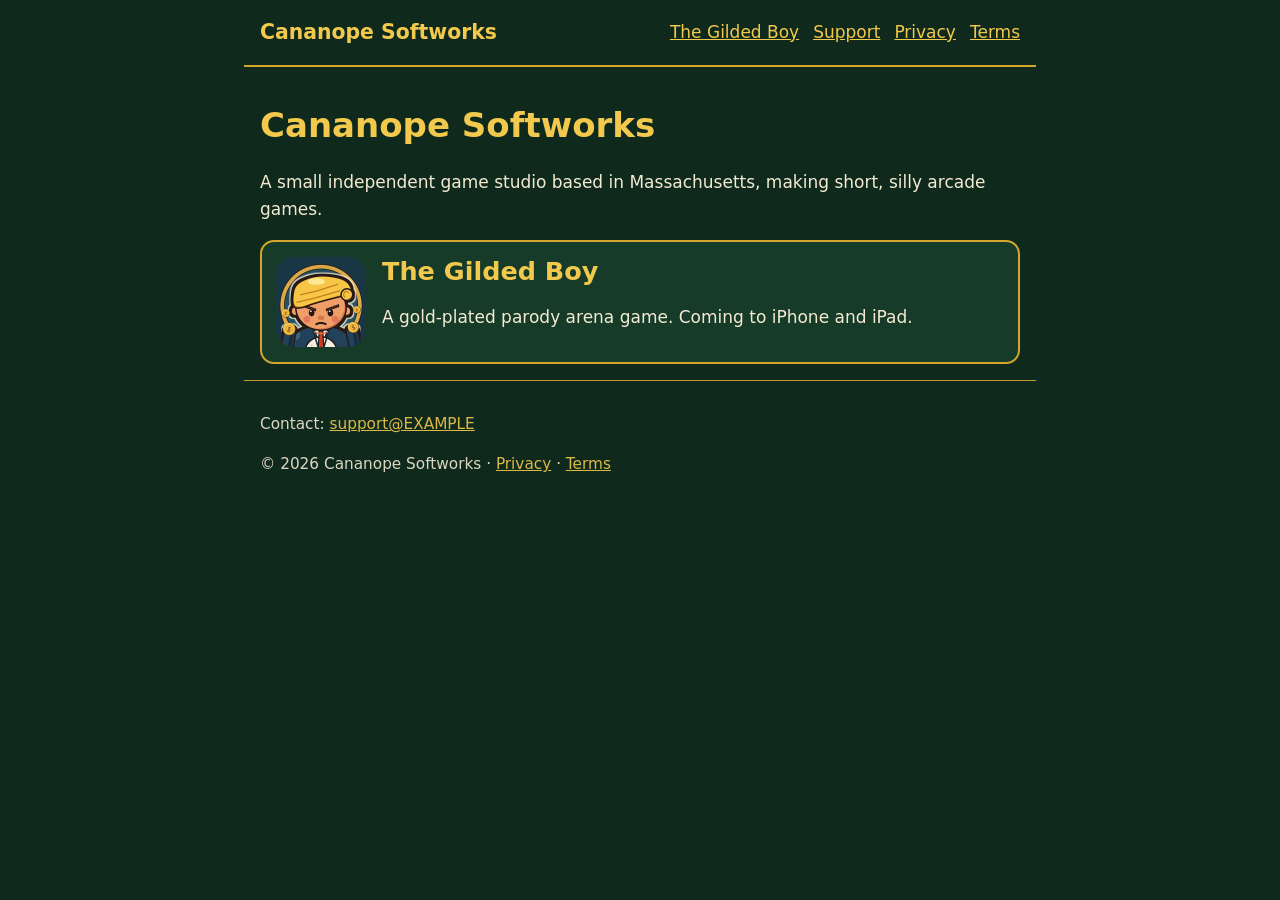
==== index.html @ b7f8e5b9 "Studio site" ====
<!doctype html><html lang="en"><head><meta charset="utf-8"><meta name="viewport" content="width=device-width,initial-scale=1"><title>Home | Cananope Softworks</title><link rel="stylesheet" href="style.css"></head><body>
<header><a class="brand" href="index.html">Cananope Softworks</a><nav><a href="the-gilded-boy.html">The Gilded Boy</a><a href="support.html">Support</a><a href="privacy.html">Privacy</a><a href="terms.html">Terms</a></nav></header>
<main><h1>Cananope Softworks</h1><p>A small independent game studio based in Massachusetts, making short, silly arcade games.</p>
<a class="card" href="the-gilded-boy.html"><img src="img/icon.png" alt="The Gilded Boy icon" width="90" height="90"><div><h2>The Gilded Boy</h2><p>A gold-plated parody arena game. Coming to iPhone and iPad.</p></div></a></main>
<footer><p>Contact: <a href="mailto:support@EXAMPLE">support@EXAMPLE</a></p><p>&copy; 2026 Cananope Softworks &middot; <a href="privacy.html">Privacy</a> &middot; <a href="terms.html">Terms</a></p></footer></body></html>
---- style.css ----
body{margin:0;font:17px/1.6 system-ui,sans-serif;background:#0f2a1d;color:#f3ead2}
header,main,footer{max-width:760px;margin:auto;padding:16px}
header{display:flex;flex-wrap:wrap;gap:10px;justify-content:space-between;align-items:center;border-bottom:2px solid #d4a72c}
.brand{font-weight:800;font-size:1.2em;color:#f2c94c;text-decoration:none}
nav a{margin-left:14px}a{color:#f2c94c}
h1,h2,h3{color:#f2c94c;line-height:1.2}
.card{display:flex;gap:16px;align-items:center;background:#173b29;border:2px solid #d4a72c;border-radius:14px;padding:14px;text-decoration:none;color:inherit}
.card img{border-radius:18px}.card h2{margin:0}
.hero{width:100%;height:auto;border-radius:12px;border:2px solid #d4a72c}
.note{font-size:.85em;opacity:.85;border-left:3px solid #d4a72c;padding-left:10px}
footer{border-top:1px solid #d4a72c;font-size:.9em;opacity:.9}
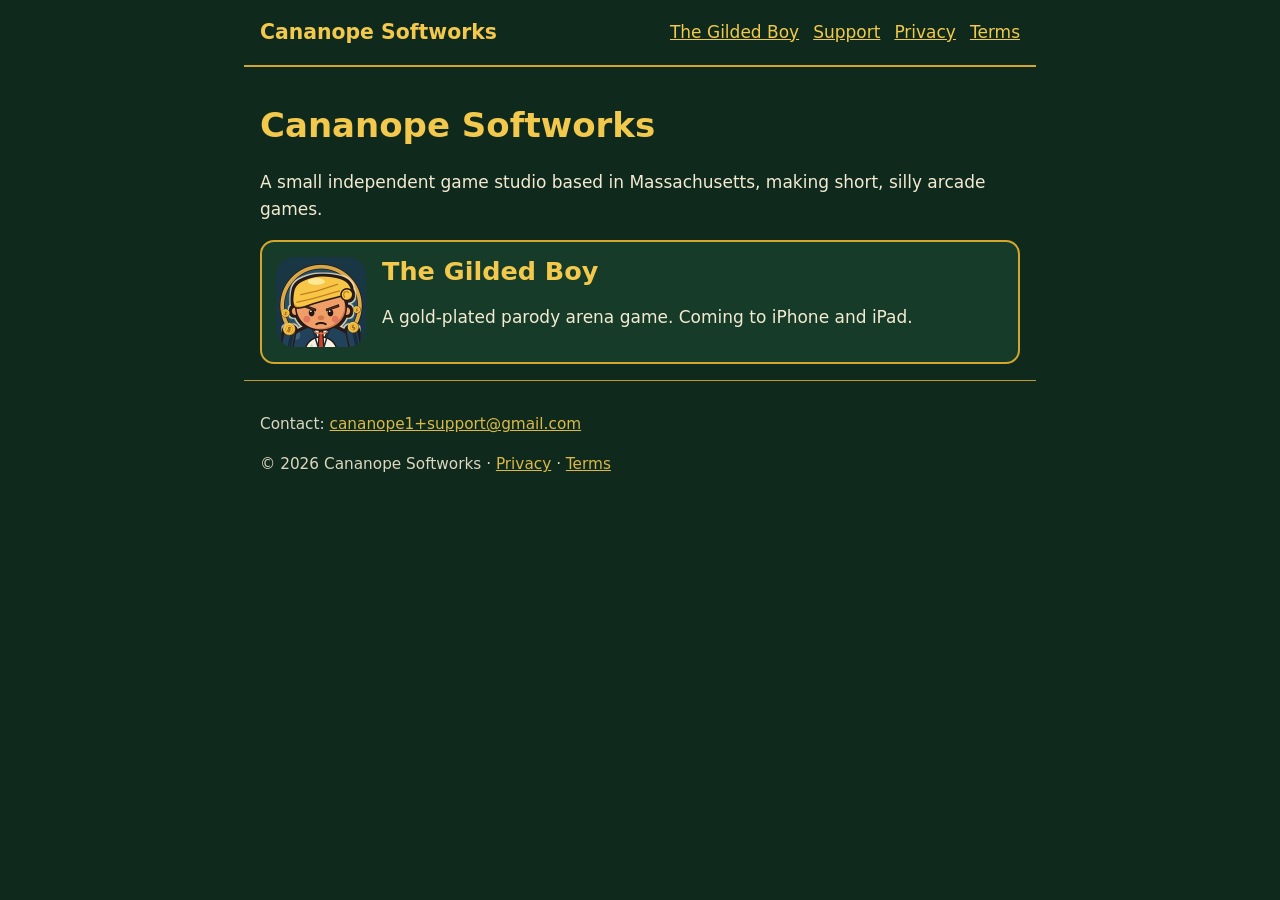
==== commit 659b0c92: "Contact email, menu wording" ====
--- a/index.html
+++ b/index.html
@@ -2,4 +2,4 @@
 <header><a class="brand" href="index.html">Cananope Softworks</a><nav><a href="the-gilded-boy.html">The Gilded Boy</a><a href="support.html">Support</a><a href="privacy.html">Privacy</a><a href="terms.html">Terms</a></nav></header>
 <main><h1>Cananope Softworks</h1><p>A small independent game studio based in Massachusetts, making short, silly arcade games.</p>
 <a class="card" href="the-gilded-boy.html"><img src="img/icon.png" alt="The Gilded Boy icon" width="90" height="90"><div><h2>The Gilded Boy</h2><p>A gold-plated parody arena game. Coming to iPhone and iPad.</p></div></a></main>
-<footer><p>Contact: <a href="mailto:support@EXAMPLE">support@EXAMPLE</a></p><p>&copy; 2026 Cananope Softworks &middot; <a href="privacy.html">Privacy</a> &middot; <a href="terms.html">Terms</a></p></footer></body></html>+<footer><p>Contact: <a href="mailto:cananope1+support@gmail.com">cananope1+support@gmail.com</a></p><p>&copy; 2026 Cananope Softworks &middot; <a href="privacy.html">Privacy</a> &middot; <a href="terms.html">Terms</a></p></footer></body></html>
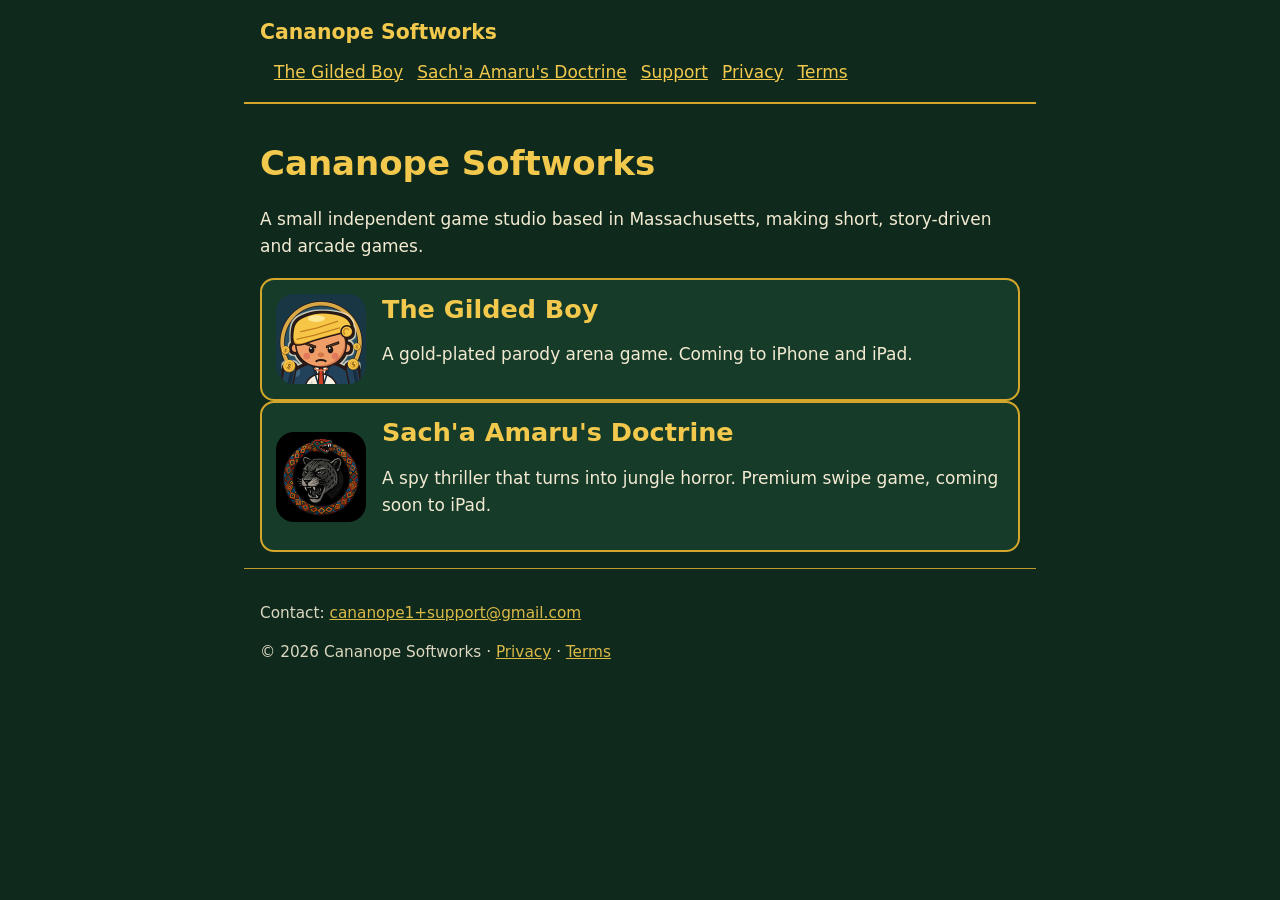
==== commit 0911ba7e: "Add Sach'a Amaru's Doctrine page; per-game privacy/support sections Co-authored-by: Janus <mascokito" ====
--- a/index.html
+++ b/index.html
@@ -1,5 +1,6 @@
 <!doctype html><html lang="en"><head><meta charset="utf-8"><meta name="viewport" content="width=device-width,initial-scale=1"><title>Home | Cananope Softworks</title><link rel="stylesheet" href="style.css"></head><body>
-<header><a class="brand" href="index.html">Cananope Softworks</a><nav><a href="the-gilded-boy.html">The Gilded Boy</a><a href="support.html">Support</a><a href="privacy.html">Privacy</a><a href="terms.html">Terms</a></nav></header>
-<main><h1>Cananope Softworks</h1><p>A small independent game studio based in Massachusetts, making short, silly arcade games.</p>
-<a class="card" href="the-gilded-boy.html"><img src="img/icon.png" alt="The Gilded Boy icon" width="90" height="90"><div><h2>The Gilded Boy</h2><p>A gold-plated parody arena game. Coming to iPhone and iPad.</p></div></a></main>
+<header><a class="brand" href="index.html">Cananope Softworks</a><nav><a href="the-gilded-boy.html">The Gilded Boy</a><a href="sachaamaru.html">Sach'a Amaru's Doctrine</a><a href="support.html">Support</a><a href="privacy.html">Privacy</a><a href="terms.html">Terms</a></nav></header>
+<main><h1>Cananope Softworks</h1><p>A small independent game studio based in Massachusetts, making short, story-driven and arcade games.</p>
+<a class="card" href="the-gilded-boy.html"><img src="img/icon.png" alt="The Gilded Boy icon" width="90" height="90"><div><h2>The Gilded Boy</h2><p>A gold-plated parody arena game. Coming to iPhone and iPad.</p></div></a>
+<a class="card" href="sachaamaru.html"><img src="img/sachaamaru-icon.png" alt="Sach'a Amaru's Doctrine icon" width="90" height="90"><div><h2>Sach'a Amaru's Doctrine</h2><p>A spy thriller that turns into jungle horror. Premium swipe game, coming soon to iPad.</p></div></a></main>
 <footer><p>Contact: <a href="mailto:cananope1+support@gmail.com">cananope1+support@gmail.com</a></p><p>&copy; 2026 Cananope Softworks &middot; <a href="privacy.html">Privacy</a> &middot; <a href="terms.html">Terms</a></p></footer></body></html>
